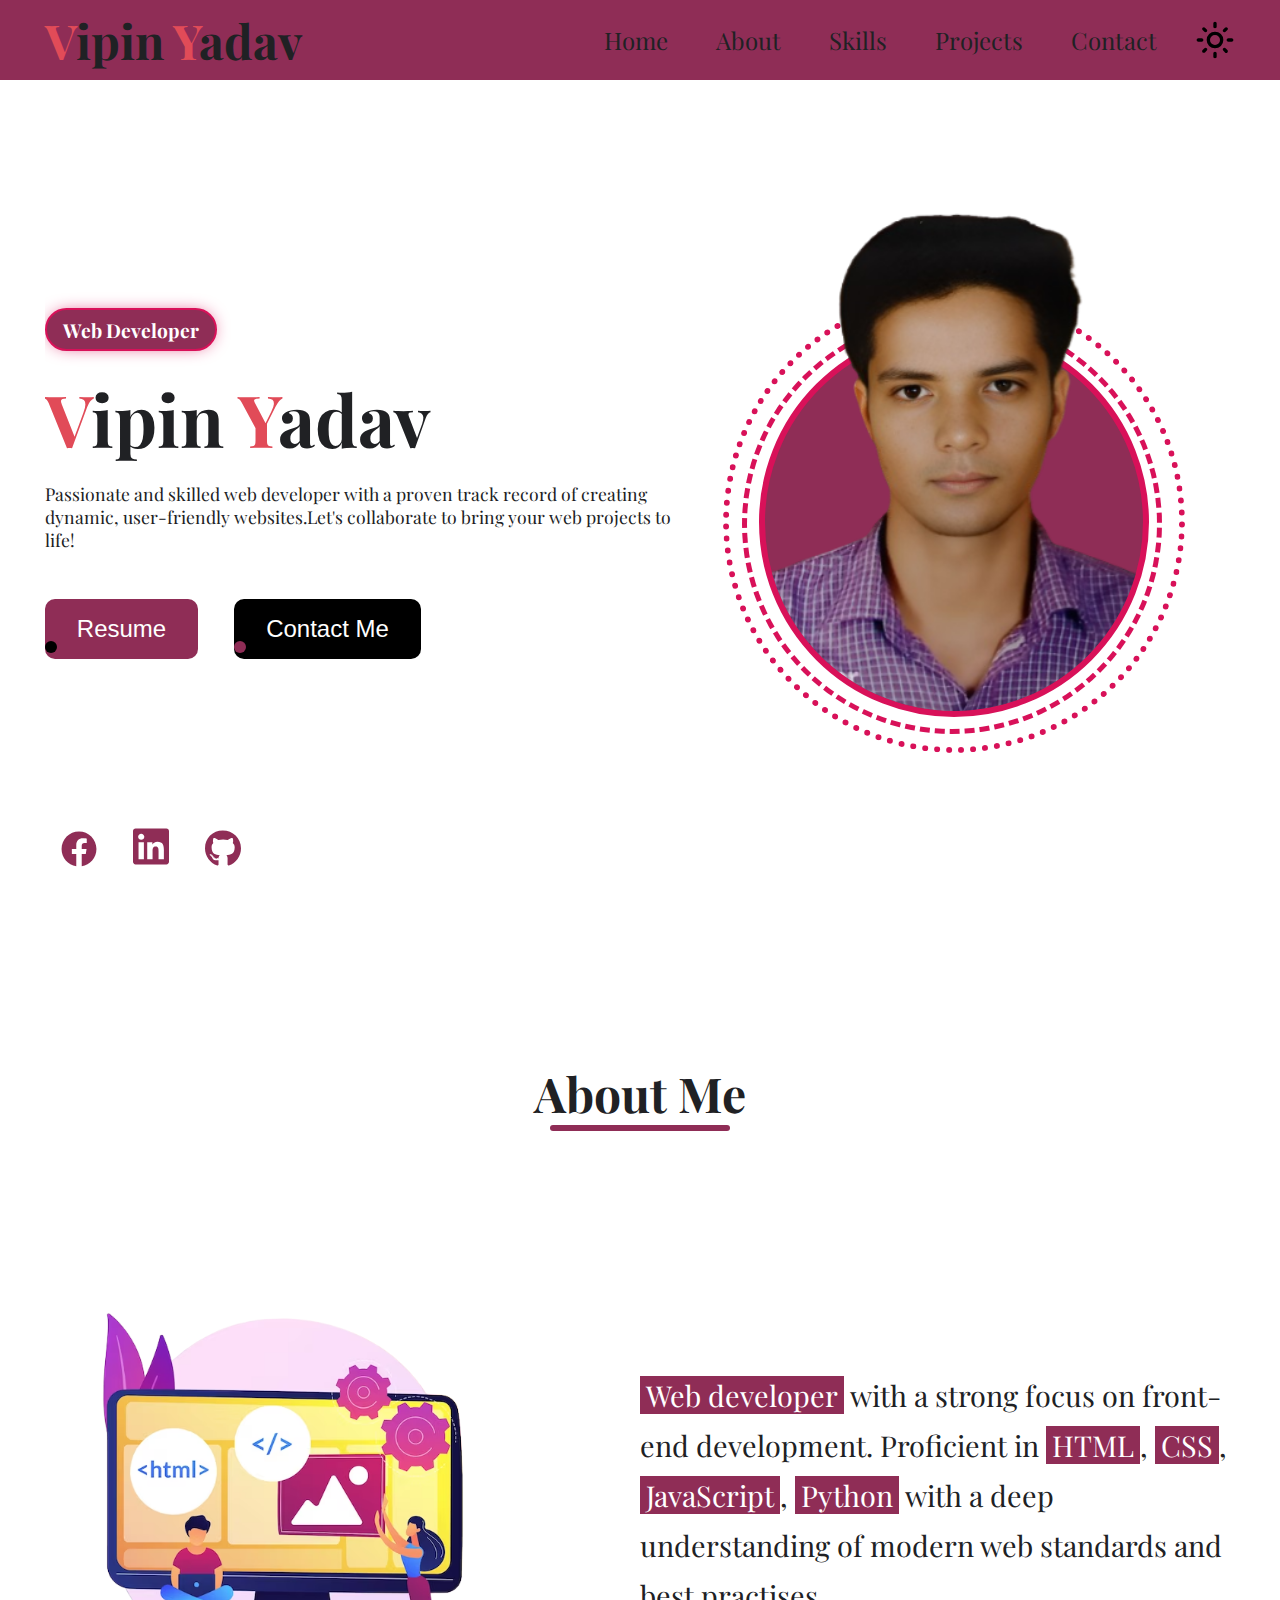
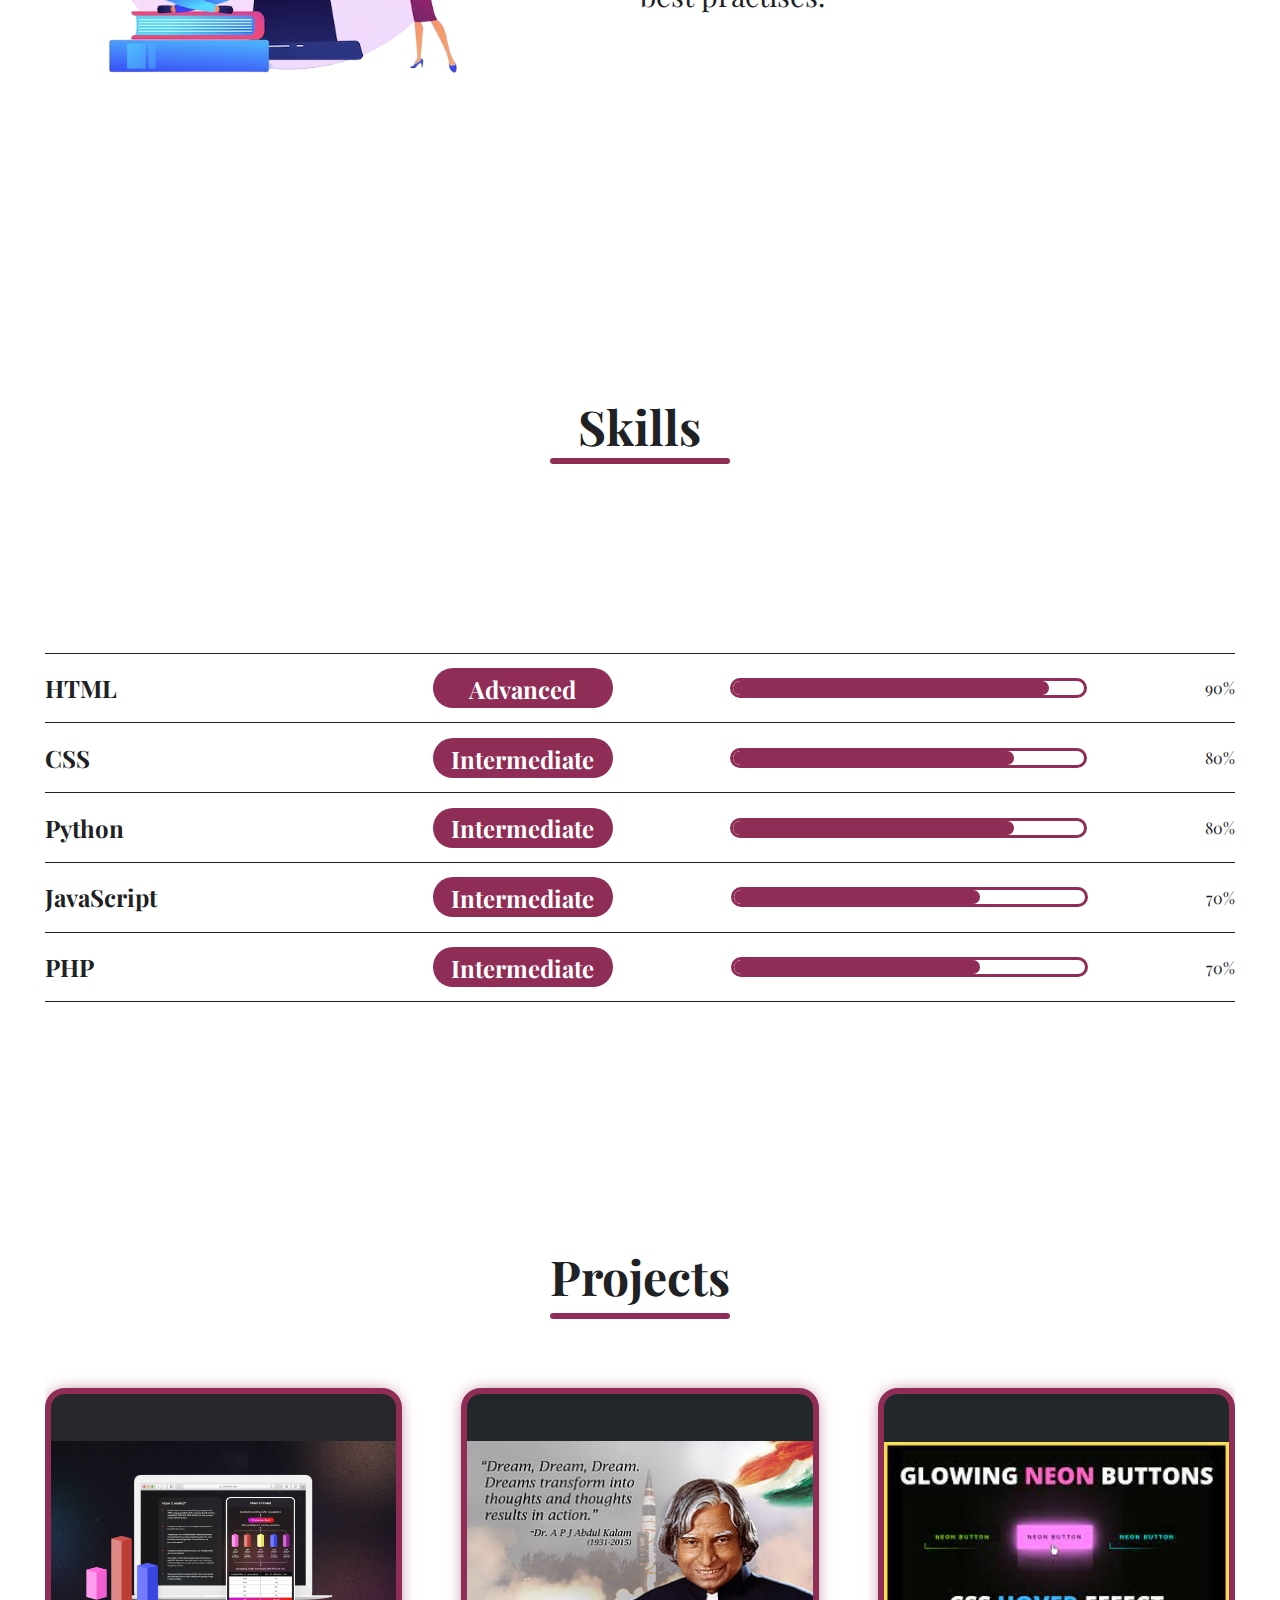
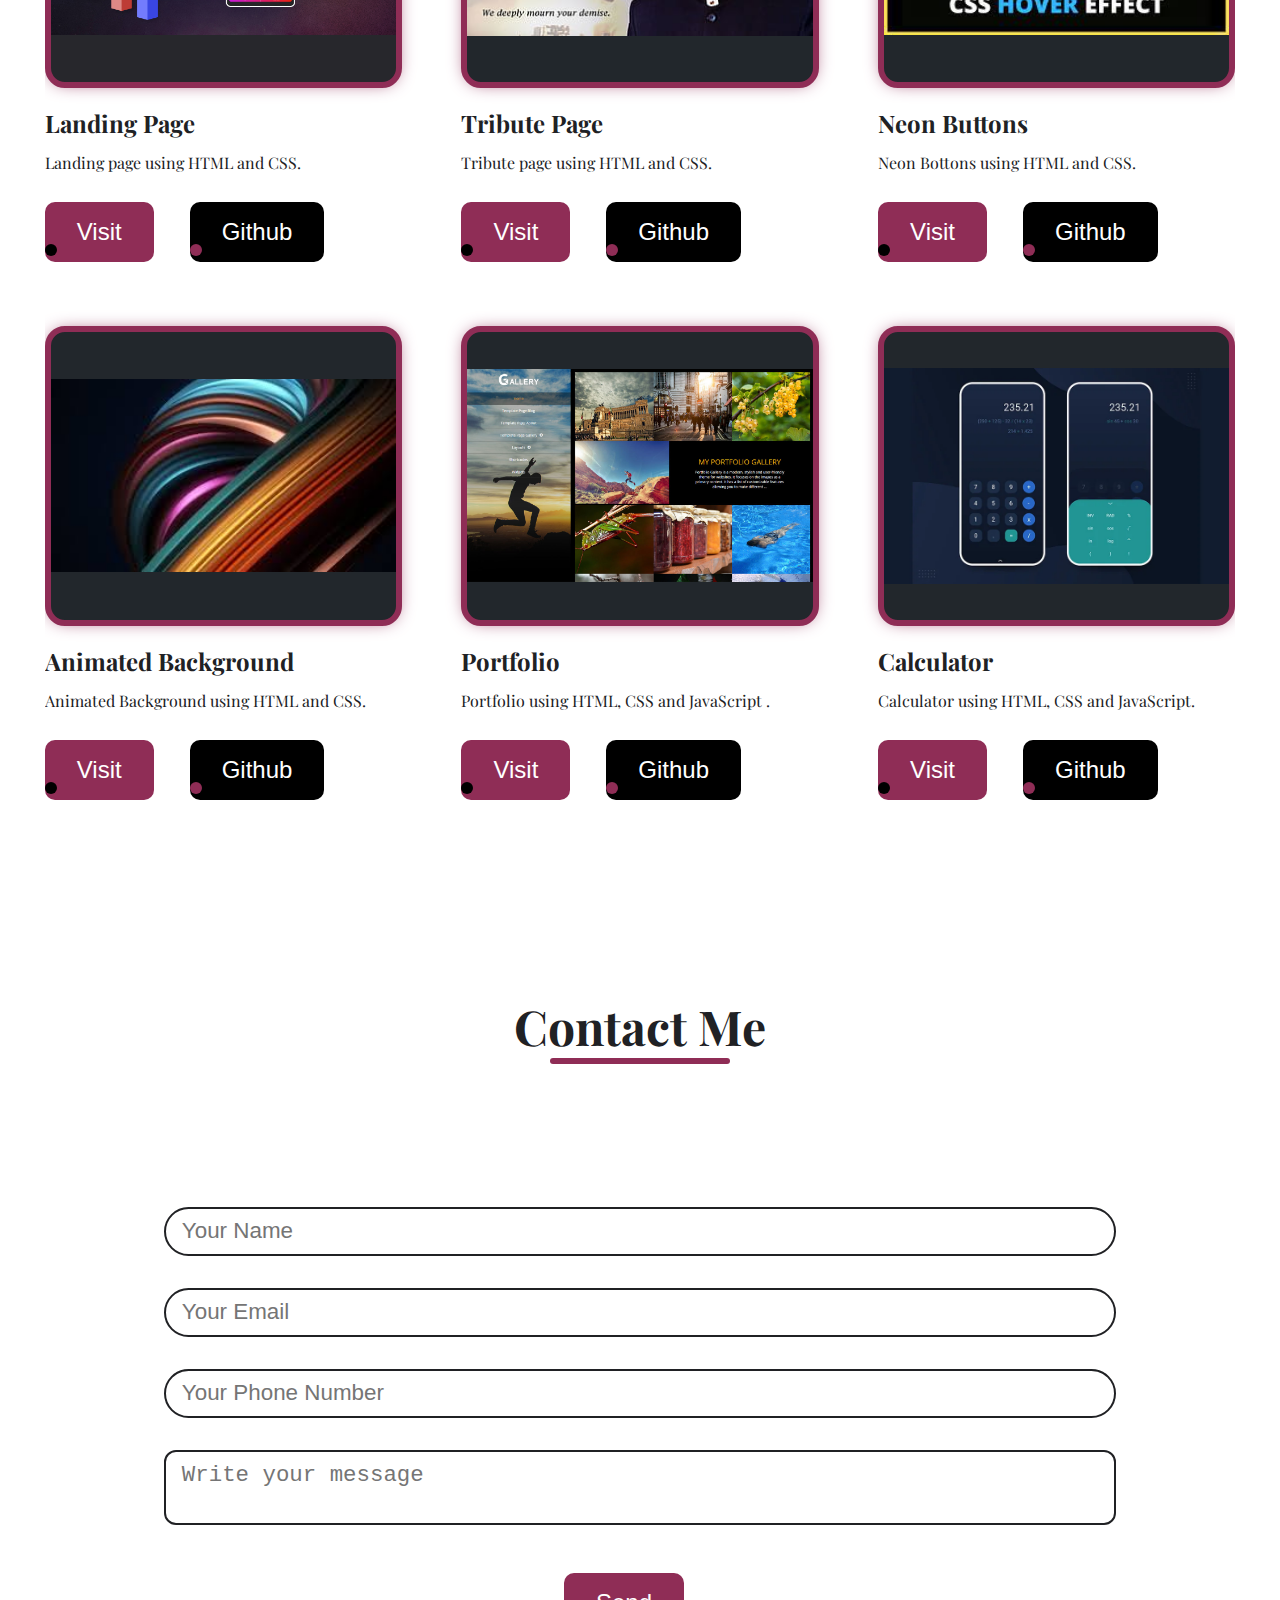
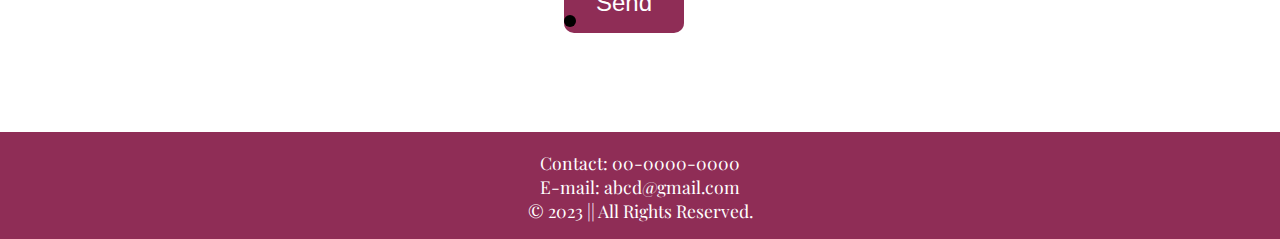
==== portfolio/index.html @ a6923231 "Add files via upload" ====
<!DOCTYPE html>
<html lang="en">
<head>
    <meta charset="UTF-8">
    <meta name="viewport" content="width=device-width, initial-scale=1.0">
    <link rel="stylesheet" href="style.css">
    <title>Portfolio</title>
</head>
<body>

    <header id="header">
        <nav>
            <div class="container flexdisplay">
                <div class="navlogo">
                    <a href="#heroSection"><h1><span>V</span>ipin<span> Y</span>adav</h1></a>
                </div>

                <div class="navMenu">
                    <ul class="flexdisplay">
                        <li><a href="#heroSection" class="navMenuItems navActive">Home</a></li>
                        <li><a href="#aboutSection" class="navMenuItems">About</a></li>
                        <li><a href="#skillSection" class="navMenuItems">Skills</a></li>
                        <li><a href="#portfolioSection" class="navMenuItems">Projects</a></li>
                        <li><a href="#contactSection" class="navMenuItems">Contact</a></li>
                    </ul>
                </div>

                <div class="navBtn">
                    <button class="toggleBtn" onclick="modeToggle()">
                        <img src="./icons/light_mode.svg">
                        <img src="./icons/dark_mode.svg">
                    </button>
                </div>
            </div>
        </nav>
    </header>
    
    <section id="heroSection" class="container flexdisplay">
        <div class="left">
            <div class="position"><h3>Web Developer</h3></div>
            <div class="name"><h1><span>V</span>ipin <span>Y</span>adav</h1></div>
            <div class="about">Passionate and skilled web developer with a proven track record of creating dynamic, user-friendly websites.Let's collaborate to bring your web projects to life!</div>

            <div class="btns">
                <button><a download target="_blank" href="./icons/resume.png" class="downloadCv">Resume</a></button>
                <button><a href="#contactSection" class="hireme">Contact Me</a></button>
            </div>
        </div>

        <div class="right">
            <div class="circle">
                <div class="imgBox">
                    <img src="./icons/profile.png" alt="image">
                </div>
            </div>
        </div>
        <div class="links">
            <a target="_blank"><img src="./icons/facebook.svg"></a>
            <a target="_blank"><img src="./icons/linkedin.svg"></a>
            <a target="_blank"><img src="./icons/github.svg"></a>
        </div>
    </section>
    
    <section id="aboutSection" class="container flexdisplay">
        <div class="heading"><h1>About Me</h1></div>
        <div class="left">
            <div class="aboutImg"><img src="./icons/about.png"></div>
        </div>
        <div class="right">
            <div class="aboutContent">
                <p><span>Web developer</span> with a strong focus on front-end development. Proficient in <span>HTML</span>, <span>CSS</span>, <span>JavaScript</span>, <span>Python</span> with a deep understanding of modern web standards and best practises.</p>
            </div>
        </div>
    </section>

    <section id="skillSection" class="container flexdisplay">
        <div class="heading"><h1>Skills</h1></div>
        <div class="skills">
            <div class="skill flexdisplay">
                <h1>HTML</h1>
                <h1 class="label">Advanced</h1>
                <div class="progressbar"></div>
                <div class="percentage">90%</div>
            </div>
            <div class="skill flexdisplay">
                <h1>CSS</h1>
                <h1 class="label">Intermediate</h1>
                <div class="progressbar"></div>
                <div class="percentage">80%</div>
            </div>
            <div class="skill flexdisplay">
                <h1>Python</h1>
                <h1 class="label">Intermediate</h1>
                <div class="progressbar"></div>
                <div class="percentage">80%</div>
            </div>
            <div class="skill flexdisplay">
                <h1>JavaScript</h1>
                <h1 class="label">Intermediate</h1>
                <div class="progressbar"></div>
                <div class="percentage">70%</div>
            </div>
            <div class="skill flexdisplay">
                <h1>PHP</h1>
                <h1 class="label">Intermediate</h1>
                <div class="progressbar"></div>
                <div class="percentage">70%</div>
            </div>
        </div>
    </section>

    <section id="portfolioSection" class="container flexdisplay">
        <div class="heading"><h1>Projects</h1></div>
        <div class="projects flexdisplay">
            <div class="project">
                <div class="thumbnail"></div>
                <h1 class="projectName">Landing Page</h1>
                <p class="projectDesc">Landing page using HTML and CSS.</p>
                <div class="btns">
                    <button><a >Visit</a></button>
                    <button><a >Github</a></button> 
                </div>
            </div>
            <div class="project">
                <div class="thumbnail"></div>
                <h1 class="projectName">Tribute Page</h1>
                <p class="projectDesc">Tribute page using HTML and CSS.</p>
                <div class="btns">
                    <button><a >Visit</a></button>
                    <button><a >Github</a></button> 
                </div>
            </div>
            <div class="project">
                <div class="thumbnail"></div>
                <h1 class="projectName">Neon Buttons</h1>
                <p class="projectDesc">Neon Bottons using HTML and CSS.</p>
                <div class="btns">
                    <button><a >Visit</a></button>
                    <button><a >Github</a></button> 
                </div>
            </div>
            <div class="project">
                <div class="thumbnail"></div>
                <h1 class="projectName">Animated Background</h1>
                <p class="projectDesc">Animated Background using HTML and CSS.</p>
                <div class="btns">
                    <button><a >Visit</a></button>
                    <button><a >Github</a></button> 
                </div>
            </div>
            <div class="project">
                <div class="thumbnail"></div>
                <h1 class="projectName">Portfolio</h1>
                <p class="projectDesc">Portfolio using HTML, CSS and JavaScript .</p>
                <div class="btns">
                    <button><a >Visit</a></button>
                    <button><a >Github</a></button> 
                </div>
            </div>
            <div class="project">
                <div class="thumbnail"></div>
                <h1 class="projectName">Calculator</h1>
                <p class="projectDesc">Calculator using HTML, CSS and JavaScript.</p>
                <div class="btns">
                    <button><a >Visit</a></button>
                    <button><a >Github</a></button> 
                </div>
            </div>
        </div>    
    </section>

    <section id="contactSection" class="container flexdisplay">
        <div class="heading"><h1>Contact Me</h1></div>
        <form id="cntact_form" class="flexdisplay">
            <input type="text" name="name" placeholder="Your Name" required>
            <input type="email" name="email" placeholder="Your Email" required>
            <input type="text" name="number" placeholder="Your Phone Number" required>
            <textarea name="message" cols="25" row="10" placeholder="Write your message"></textarea>
            <div class="btns">
                <button type="submit"><a>Send</a></button>
            </div>
        </form>
    </section>

    <footer id="footer">
        <p>Contact: 00-0000-0000</p>
        <p>E-mail: abcd@gmail.com</p>
        <p>&copy; 2023 || All Rights Reserved.</p>
    </footer>

    <script src="script.js"></script>

</body>
</html>
---- portfolio/style.css ----
@import url('https://fonts.googleapis.com/css2?family=Playfair+Display&family=Poppins:wght@300&family=Varela+Round&display=swap');

html{scroll-behavior: smooth;}
:root{
    --bg-color:#d7eaf3;
    --fg-color:#202114;
    --main-color: #8f2d56;
    --dark-color:#d81159;
}

*{
    margin: 0;
    padding: 0;
    box-sizing: border-box;
    font-size: 16px;
}

body{
    font-family: 'Playfair Display','Varela Round','Poppins', 'sans-serif';
    font-weight: 2rem;
    background: var(--bg-color);
    color: var(--fg-color);
    overflow-x: hidden;
}

body::-webkit-scrollbar {
    display: none; 
}

/* utility classes */

.container{
    width: 93%;
    max-width: 1400px;
    margin:auto;
}

.flexdisplay{
    display: flex;
    justify-content: center;
    align-items: center;
}

ul{
    list-style: none;
}

a{
    font-size: 1.5rem;
    text-decoration: none;
    color: var(--fg-color);
    cursor: pointer;
}

button, input{
    outline: none;
    border: none;
    cursor: pointer;
}

img{
    width: 36px;
}

section{
    height: 100vh;
    flex-wrap: wrap;
    padding-top: 6rem;
    overflow: hidden;
}

h1{font-size: 3rem;}
h3{font-size: 1.2rem;}
h1 span{
    color: rgb(225, 75, 88);
    font-size: 3rem;
}

.btns{width: 100%;}

.btns button{
    padding: 1rem 0;
    position: relative;
    border-radius: 10px;
    z-index: 1;
    overflow: hidden;
}

.btns button::before{
    content: "";
    position: absolute;
    bottom: 6px;
    width: 12px;
    height: 12px;
    border-radius: 50%;
    z-index: -1;
    transition: scale 0.6s ease-in-out;
}

.btns button a{
    color: #fff;
    font-size: 1.5rem;
    padding: 1rem 2rem;
}

.btns button:nth-child(1){
    margin-right: 2rem;
    background: var(--main-color);
}

.btns button:nth-child(2){background: #000;}

.btns button:nth-child(1)::before{background: #000;}
.btns button:nth-child(2)::before{background: var(--main-color);}
.btns button:hover::before{scale: 40;}
.btns button:active{scale: 0.96;}

/* header section */

header{
    position: fixed;
    width: 100%;
    z-index: 100;
}

header nav{
    padding: 0.5rem 0;
    background: var(--main-color);
}

header nav div:nth-child(1){
    justify-content: space-between;
}

header nav .navlogo{
    font-size: 2rem;
}

header nav .navMenu{
    width: 72%;
    padding: 0 1rem;
}

.navMenu ul{
    justify-content: flex-end;
}

.navMenu ul li{
    font-size: 1.5rem;
    padding: 0 1.5rem;
    position: relative;
}

.navMenu a:hover{
    transition: 0.4s linear;
    text-decoration: underline white;
    line-height: 1rem;
}


.navMenu ul li a {transition: color 0.3s ease-in-out;}

.navMenu ul li a:hover{color: var(--bg-color)}

nav .navBtn{position: relative;}

nav .navBtn img{
    position: absolute;
    top: 50%;
    right: 0;
    transform: translateY(-50%);
    width: 40px;
    height: 40px;
    cursor: pointer;
    transition: scale 0.2s ease-in-out;
}

nav .navBtn img:hover{scale: 1.1;}


/* javascript */

.displayNone{display: none;}
.displayBlock{display: block;}

.light-mode{
    --bg-color:#fff;
    --fg-color:#202124;
}

.dark-mode{
    --bg-color:#202124;
    --fg-color:#fff;
}

/* hero section */

#heroSection{position: relative;}

#heroSection .left{
    width: 60%;
    margin-bottom: 3rem;
}

#heroSection .right{width: 40%;}

#heroSection .left .position{
    display: inline-block;
    color: #fff;
    background: var(--main-color);
    padding: 0.4rem 1rem;
    border: 2px solid var(--dark-color);
    border-radius: 50px;
    box-shadow: 0 0 18px -6px var(--dark-color);
    margin: 1.2rem 0;

}

#heroSection .left .name{
    margin-bottom: 1rem;
}

#heroSection .left .name h1, #heroSection .left .name h1 span{
    font-size: 4.5rem;
}

#heroSection .left .about{
    width: 90%;
    font-size: 1.1rem;
    margin-bottom: 3rem;
}

#heroSection .right .circle{
    width: 390px;
    height: 390px;
    margin-top: 10%;
    background: var(--main-color);
    border: 6px solid var(--dark-color);
    border-radius: 100%;
    cursor: pointer;
    position: relative;
    
}

#heroSection .right .circle::before{
    content: '';
    position: absolute;
    top: -5%;
    right: -5%;
    transform: translate(-50% -50%);
    width: 410px;
    height: 410px;
    border: 5px dashed var(--dark-color);
    border-radius: 50%;
}

#heroSection .right .circle::after{
    content: '';
    position: absolute;
    top: 50%;
    left: 50%;
    transform: translate(-50%, -50%);
    width: 450px;
    height: 450px;
    border: 6px dotted var(--dark-color);
    border-radius: 50%;
    z-index: -1;
}

#heroSection .right .circle .imgBox{
    position: absolute;
    bottom: 0;
    left: 50%;
    transform: translate(-50%, 0);
    width: 100%;
    border-radius: 50px 50px 220px 220px;
    overflow: hidden;
    display: flex;
    justify-content: center;
    align-items: center;
}

#heroSection .right .circle img{width: 120%;}

#heroSection .links{
    position: absolute;
    bottom: 3%;
    left: 0;
}

#heroSection .links a{
    padding: 0 1rem;
    transition: scale 2s ease-in-out;
}


#heroSection .links a:hover img{
    transform-origin:bottom;
    scale: 1.1;
}

/* about section */

section .heading{
    width: 100%;
    text-align: center;
    font-size: 2rem;
    position: relative;
}

section .heading::before{
    content: "";
    position: absolute;
    bottom: -10%;
    left: 50%;
    transform: translateX(-50%);
    width: 180px;
    height: 6px;
    background: var(--main-color);
    border-radius: 50px;
}

#aboutSection .left{width: 50%;}

#aboutSection .left img{width: 80%;}

#aboutSection .right{width: 50%;}

#aboutSection .right p{
    font-size: 1.8rem;
    line-height: 50px;
}

p span{
    font-size: 1.8rem;
    background: var(--main-color);
    color: #fff;
    padding: 0 6px;
}

/* skill section */

#skillSection .skills{
    flex-wrap: wrap;
    width: 100%;
    border-top: 1px solid var(--fg-color);
}

#skillSection .skill{
    justify-content: space-between;
    padding: 0.9rem 0;
    border-bottom: 1px solid var(--fg-color);
    border-spacing: 0px;
}

#skillSection .skill h1{font-size: 1.5rem;}

#skillSection .skill h1:nth-child(1){width: 270px;}

#skillSection .skill h1:nth-child(2){
    color: #fff;
    background: var(--main-color);
    padding: 0.3rem 0.9rem 0.2rem 0.9rem;
    border-radius: 50px;
    text-align: center;
    width: 180px;
}

#skillSection .skill .progressbar{
    width: 30%;
    height: 20px;
    border: 3px solid var(--main-color);
    border-radius: 50px;
    overflow: hidden;
    position: relative;
}

#skillSection .skill .progressbar::before{
    content: "";
    position: absolute;
    left: 0;
    top: 50%;
    transform: translateY(-50%);
    height: 100%;
    background: var(--main-color);
    border-radius: 50px;
}

#skillSection .skill:nth-child(1) .progressbar::before{width:90%;}
#skillSection .skill:nth-child(2) .progressbar::before{width:80%;}
#skillSection .skill:nth-child(3) .progressbar::before{width:80%;}
#skillSection .skill:nth-child(4) .progressbar::before{width:70%;}
#skillSection .skill:nth-child(5) .progressbar::before{width:70%;}



/* portfolioSection */

#portfolioSection{height: 100%;}

#portfolioSection h1:nth-child(1){margin-top: 3rem;}

.projects{
    flex-wrap: wrap;
    justify-content: space-between;
    margin-top: 3rem;
}

.project{
    width: 30%;
    margin: 2rem 0;
}

.project .thumbnail{
    width: 100%;
    height: 300px;
    margin-bottom: 1.2rem;
    border: 6px solid var(--main-color);
    border-radius: 20px;
    box-shadow: 0 0 18px -6px var(--main-color);
    transition: scale0.3s;
}

.project .thumbnail:hover{scale: 0.96s;}

.project h1{font-size: 1.5rem;}

.project .projectDesc{
    display: -webkit-box;
    -webkit-line-clamp: 3;
    -webkit-box-orient: vertical;
    overflow: hidden;
    margin-top: 0.8rem;
    margin-bottom: 1.8rem;
}

/* contactSection */

#contactSection form{flex-wrap: wrap;}

#contactSection form input, #contactSection form textarea{
    width: 80%;
    font-size: 1.4rem;
    padding: 0.6rem 1rem;
    margin: 1rem 0;
    color: var(--fg-color);
    background: transparent;
    border: 2px solid var(--fg-color);
    cursor: text;
    border-radius: 50px;
}

#contactSection form textarea{
    border-radius: 12px;
    resize: none;
}

#contactSection .btns{
    text-align: center;
    margin: 2rem;
}

/* footer */

#footer{
    background: var(--main-color);
    padding: 1.2rem 0 1rem 0;
}

#footer p{
    font-size: 1.1rem;
    text-align: center;
    color: #fff;
    line-height:1.5rem;
}
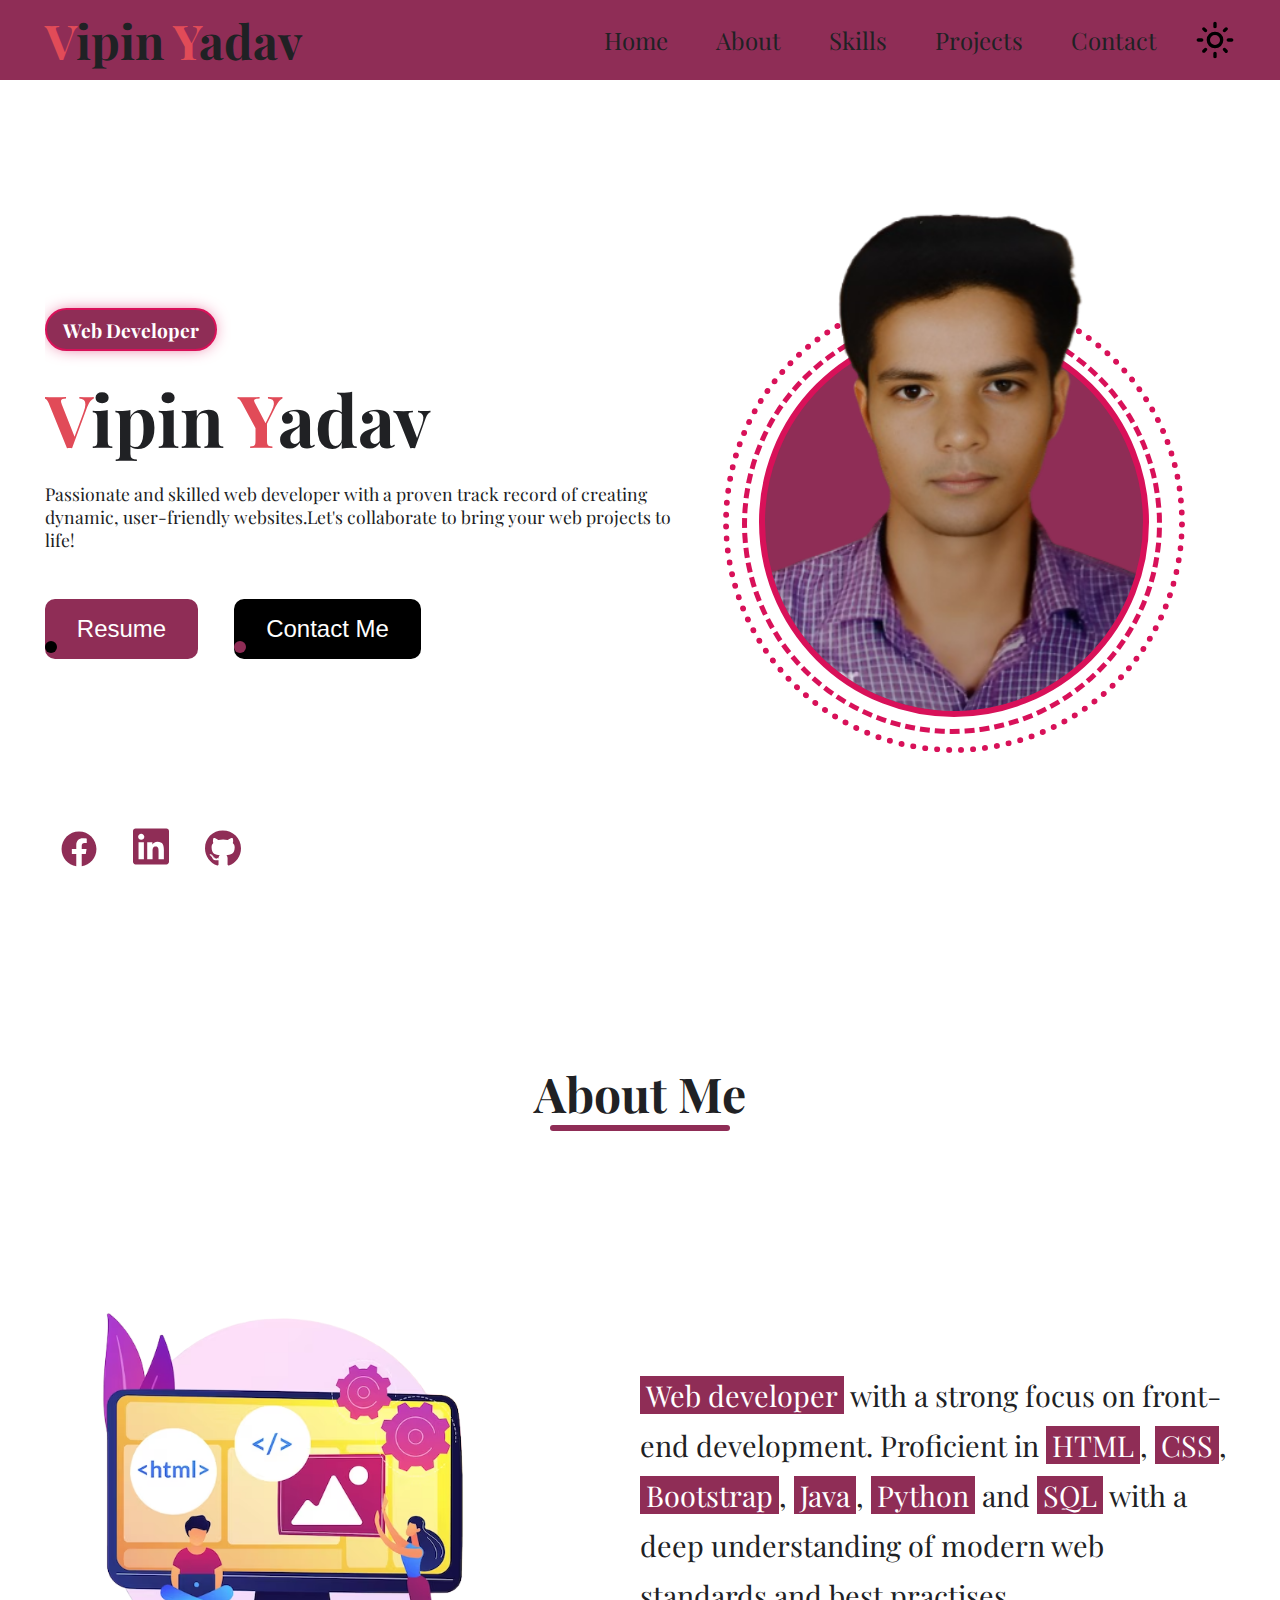
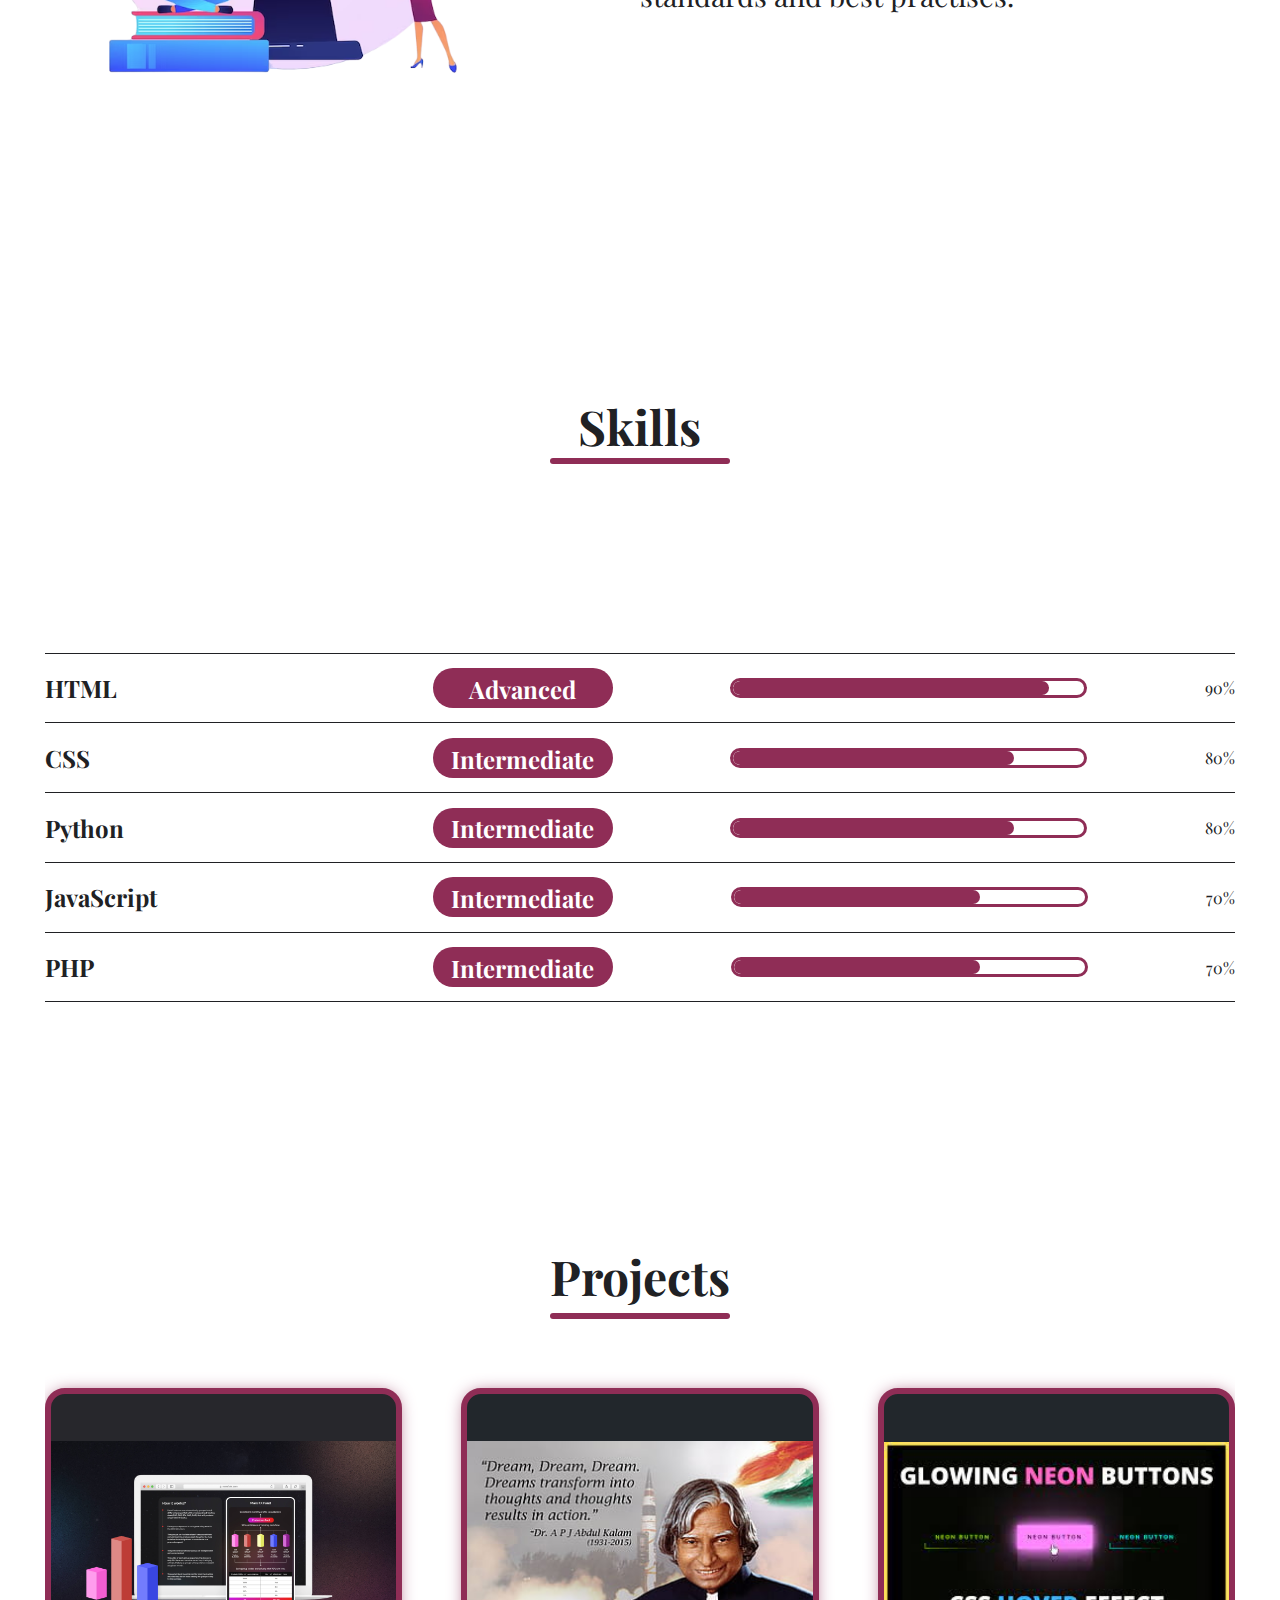
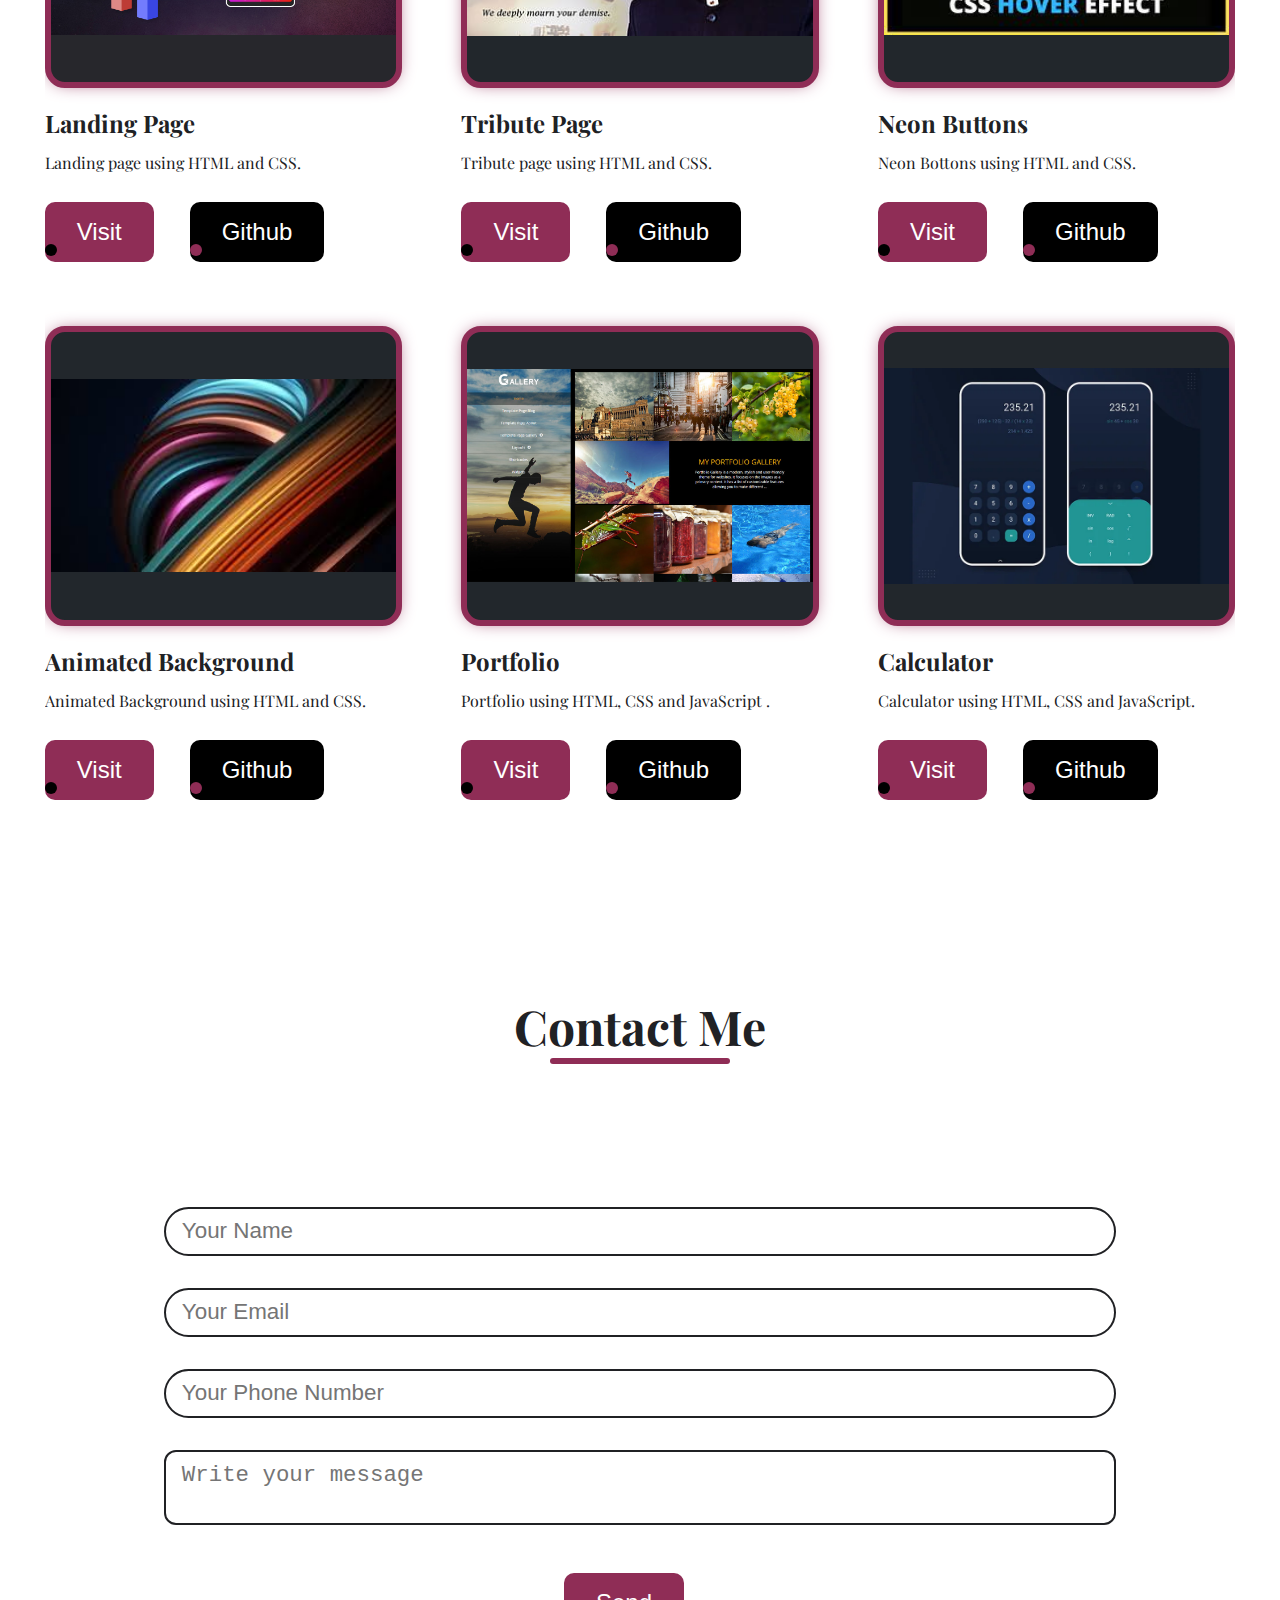
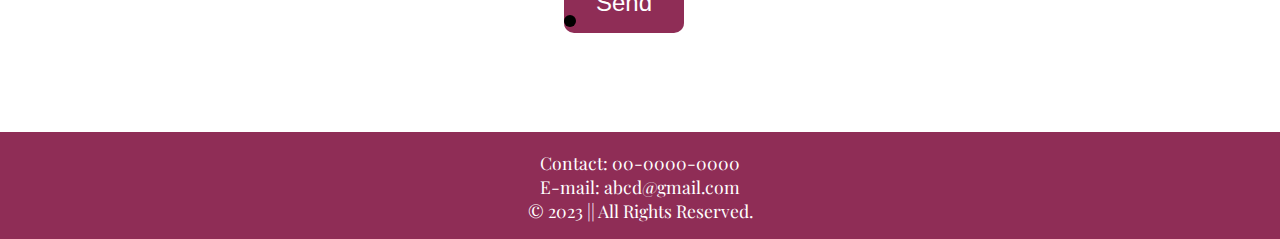
==== commit 9c8cf7bc: "Update index.html" ====
--- a/portfolio/index.html
+++ b/portfolio/index.html
@@ -42,7 +42,7 @@
             <div class="about">Passionate and skilled web developer with a proven track record of creating dynamic, user-friendly websites.Let's collaborate to bring your web projects to life!</div>
 
             <div class="btns">
-                <button><a download target="_blank" href="./icons/resume.png" class="downloadCv">Resume</a></button>
+                <button><a download target="_blank" href="./icons/vipin resume.pdf" class="downloadCv">Resume</a></button>
                 <button><a href="#contactSection" class="hireme">Contact Me</a></button>
             </div>
         </div>
@@ -68,7 +68,7 @@
         </div>
         <div class="right">
             <div class="aboutContent">
-                <p><span>Web developer</span> with a strong focus on front-end development. Proficient in <span>HTML</span>, <span>CSS</span>, <span>JavaScript</span>, <span>Python</span> with a deep understanding of modern web standards and best practises.</p>
+                <p><span>Web developer</span> with a strong focus on front-end development. Proficient in <span>HTML</span>, <span>CSS</span>, <span>Bootstrap</span>, <span>Java</span>, <span>Python</span> and <span>SQL</span> with a deep understanding of modern web standards and best practises.</p>
             </div>
         </div>
     </section>
@@ -191,4 +191,4 @@
     <script src="script.js"></script>
 
 </body>
-</html>+</html>
